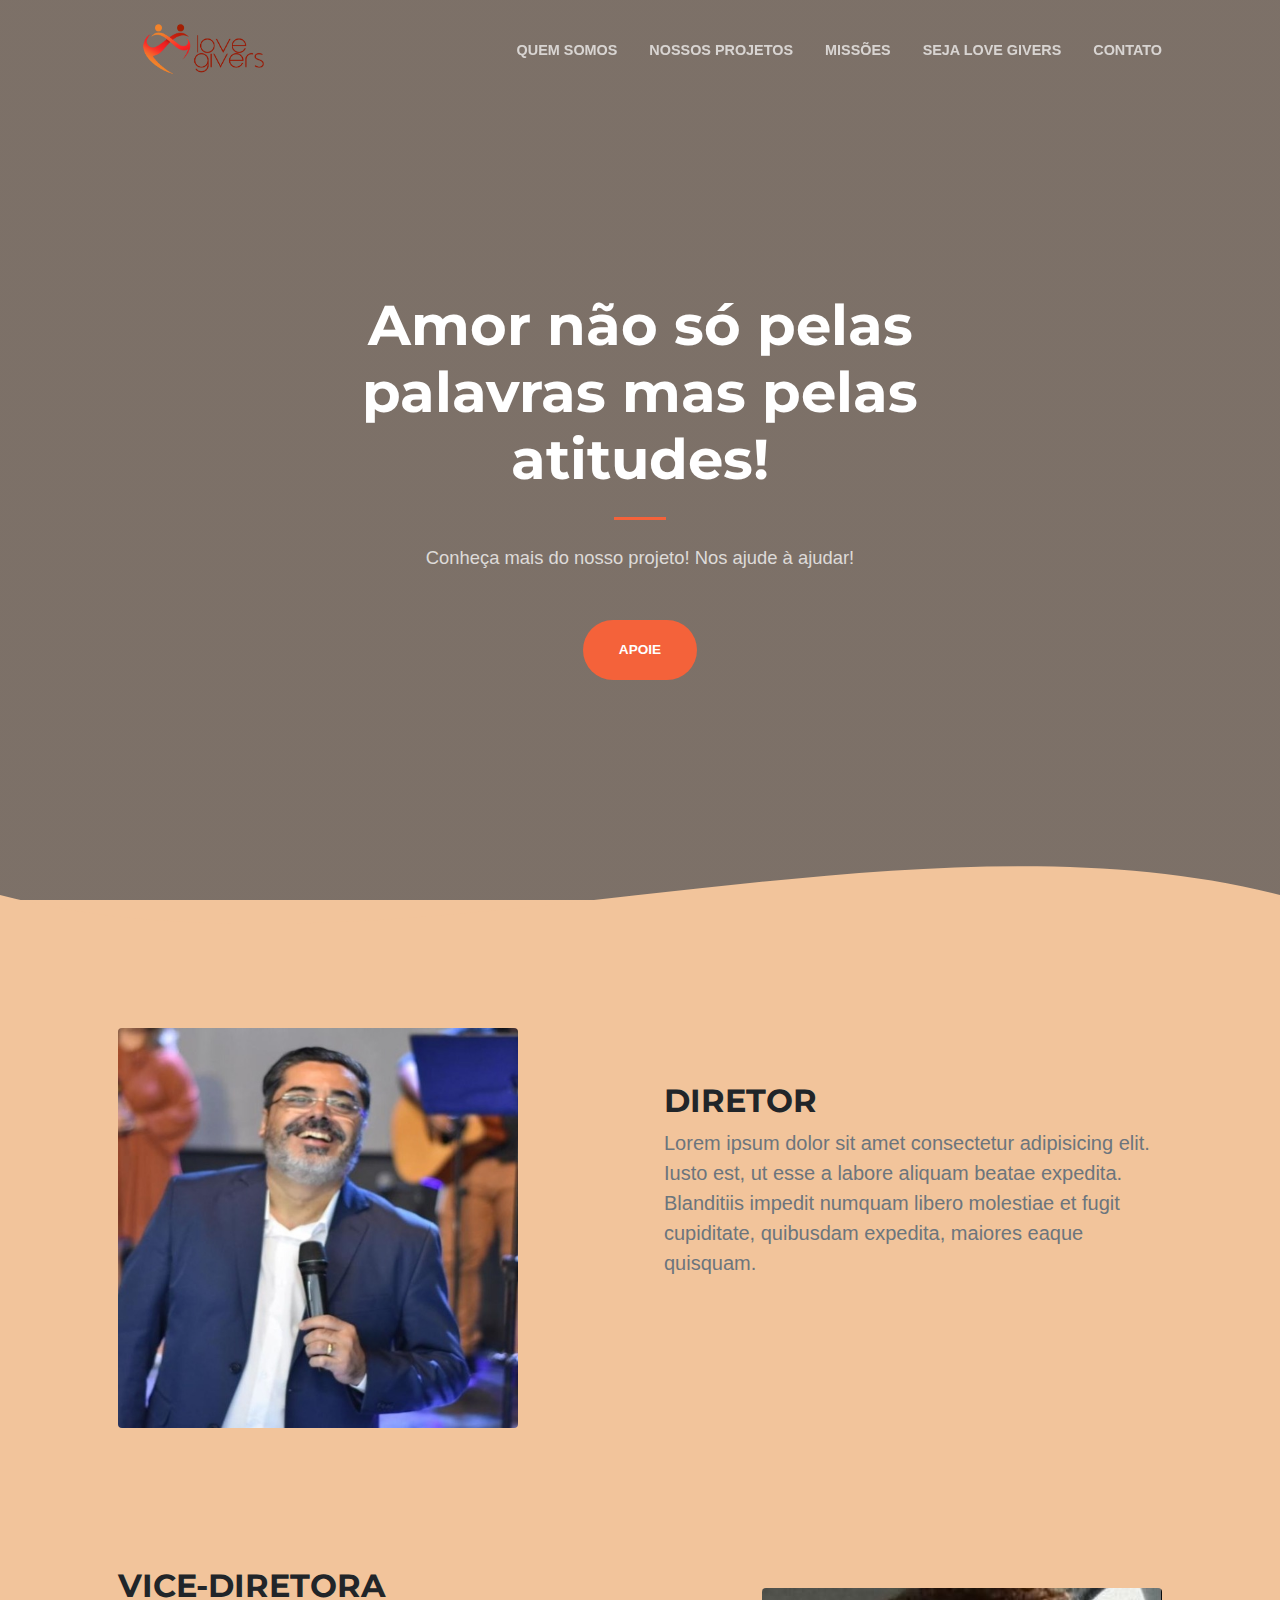
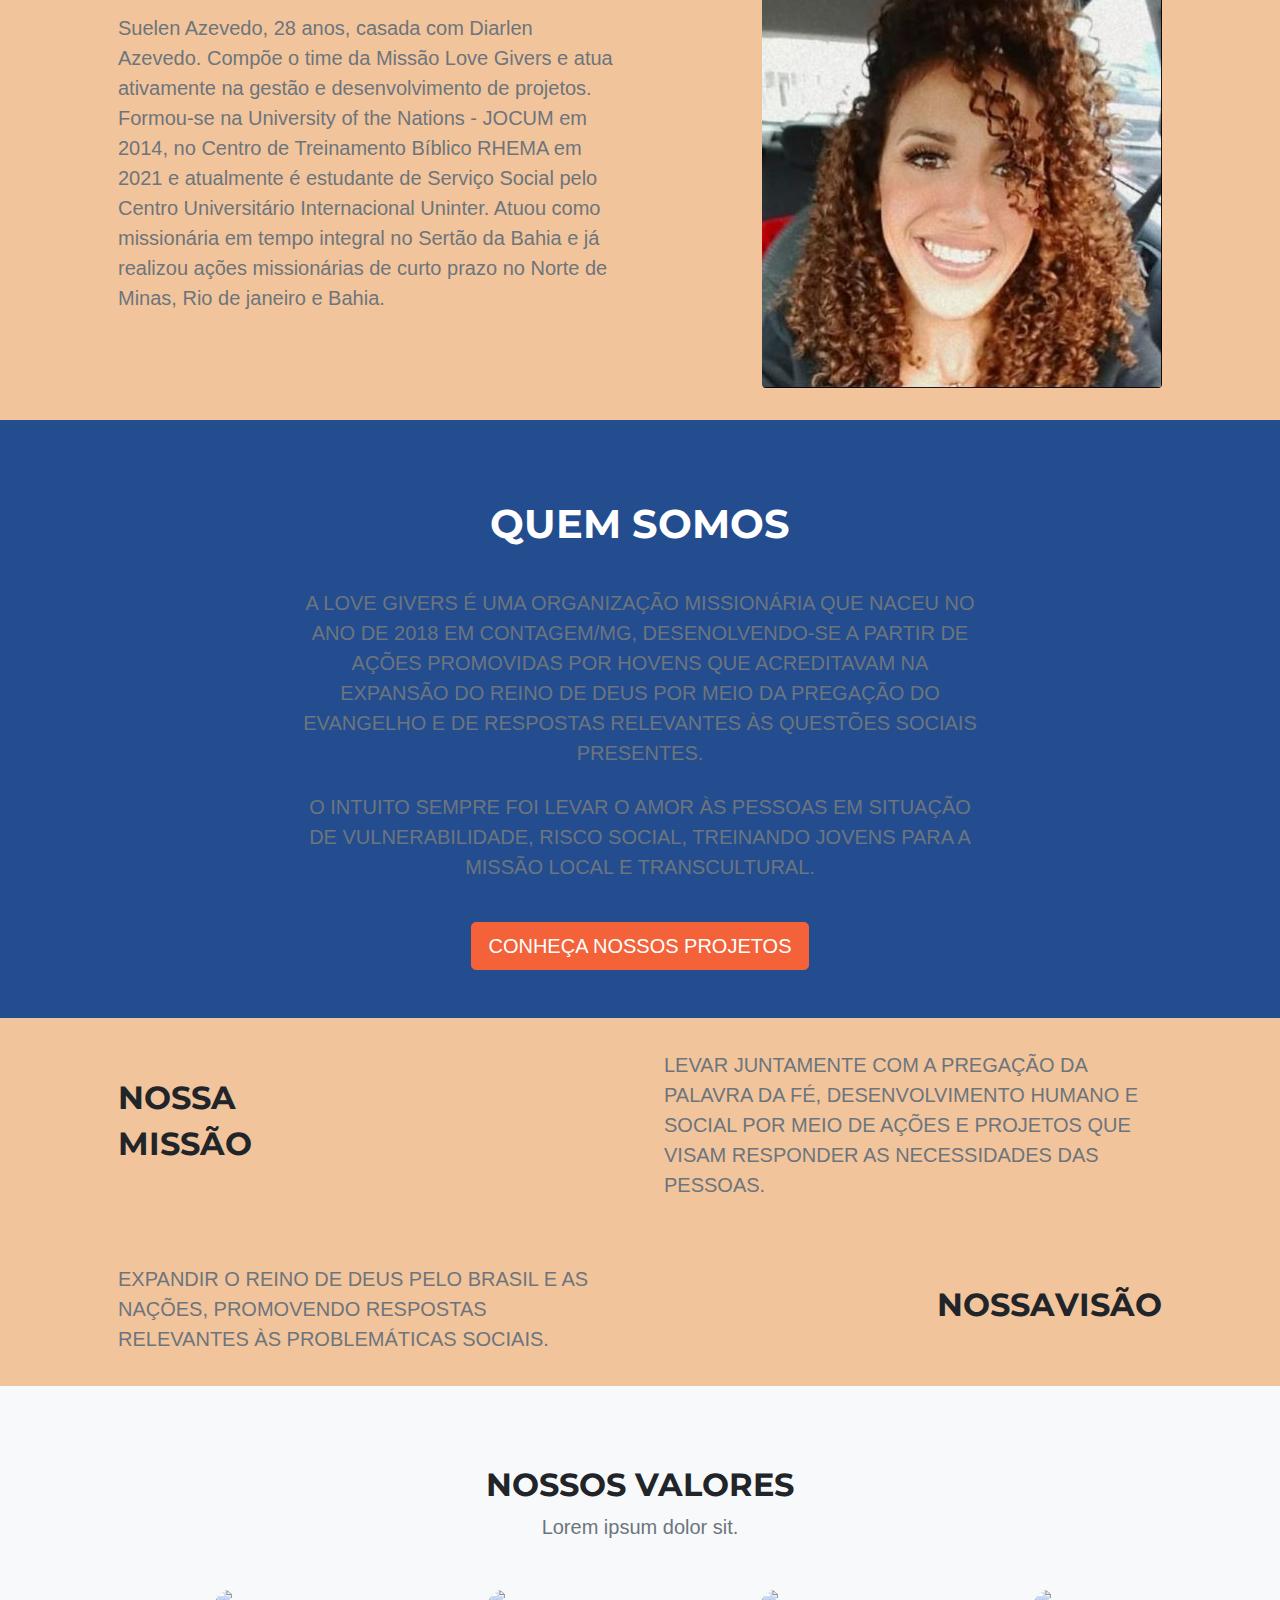
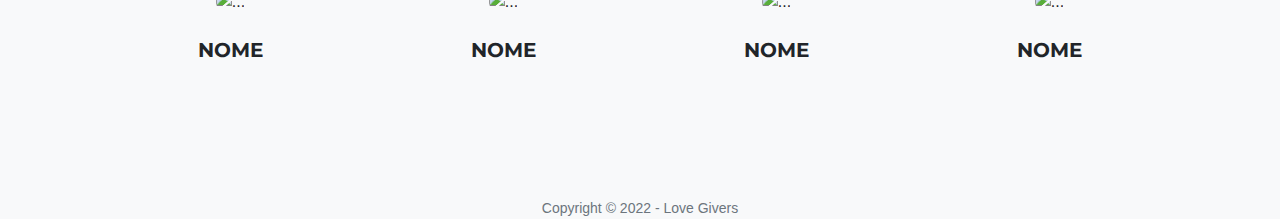
==== index.html @ 664c8275 "implementa conteudos" ====
<!DOCTYPE html>
<html lang="en">
    <head>
        <meta charset="utf-8" />
        <meta name="viewport" content="width=device-width, initial-scale=1, shrink-to-fit=no" />
        <meta name="description" content="" />
        <meta name="author" content="" />
        <title>Love Givers</title>
        <!-- Favicon-->
        <link rel="shortcut icon" href="/favicon.ico" type="image/x-icon">
        <link rel="icon" href="assets/favicon.ico" type="image/x-icon">
        <!-- Bootstrap Icons-->
        <link href="https://cdn.jsdelivr.net/npm/bootstrap-icons@1.5.0/font/bootstrap-icons.css" rel="stylesheet" />
        <!-- Google fonts-->
        <link rel="preconnect" href="https://fonts.googleapis.com">
        <link rel="preconnect" href="https://fonts.gstatic.com" crossorigin>
        <link href="https://fonts.googleapis.com/css2?family=Montserrat:wght@100&display=swap" rel="stylesheet">
        <link href="https://cdnjs.cloudflare.com/ajax/libs/SimpleLightbox/2.1.0/simpleLightbox.min.css" rel="stylesheet" />
        <!-- Core theme CSS (includes Bootstrap)-->
        <link href="css/styles.css" rel="stylesheet" />
    </head>
    <body id="page-top">
        <!-- Navigation-->
        <nav class="navbar navbar-expand-lg navbar-light fixed-top py-3" id="mainNav">
            <div class="container px-4 px-lg-5">
                <a href="index.html"><img class="logo-home" src="./assets/img/logo completa horizontal cópia.png" alt="" href="index.html"></a>
                <button class="navbar-toggler navbar-toggler-right" type="button" data-bs-toggle="collapse" data-bs-target="#navbarResponsive" aria-controls="navbarResponsive" aria-expanded="false" aria-label="Toggle navigation"><span class="navbar-toggler-icon"></span></button>
                <div class="collapse navbar-collapse" id="navbarResponsive">
                    <ul class="navbar-nav ms-auto my-2 my-lg-0">
                        <li class="nav-item"><a class="nav-link" href="index.html">QUEM SOMOS</a></li>
                        <li class="nav-item"><a class="nav-link" href="nossosprojetos.html">NOSSOS PROJETOS</a></li>
                        <li class="nav-item"><a class="nav-link" href="missoes.html">MISSÕES</a></li>
                        <li class="nav-item"><a class="nav-link" href="sejalovegivers.html">SEJA LOVE GIVERS</a></li>
                        <li class="nav-item"><a class="nav-link" href="contato.html">CONTATO</a></li>
                    </ul>
                </div>
            </div>
        </nav>
        <!-- Masthead-->
        <header class="masthead">
            <div class="container px-4 px-lg-5 h-100">
                <div class="row gx-4 gx-lg-5 h-100 align-items-center justify-content-center text-center">
                    <div class="col-lg-8 align-self-end">
                        <h1 class="text-white font-weight-bold">Amor não só pelas palavras mas pelas atitudes!</h1>
                        <hr class="divider" />
                    </div>
                    <div class="col-lg-8 align-self-baseline">
                        <p class="text-white-75 mb-5">Conheça mais do nosso projeto! Nos ajude à ajudar!</p>
                        <a class="btn btn-primary btn-xl" href="sejalovegivers.html">APOIE</a>
                    </div>
                </div>
            </div>
        </header>
        <!-- About section one-->
        <div class="white-wave" ><svg viewBox="0 0 500 150" preserveAspectRatio="none" style="height:100%;width:100%"><path d="M0.00,49.99 C150.00,150.00 349.20,-49.99 500.00,49.99 L500.00,150.00 L0.00,150.00 Z" style="stroke:none;fill:#F2C49B"></path></svg></div> 
        <section class="py-5qs bg-lightqs" id="scroll-target">
            <div class="container px-5 my-5qs">
                <div class="row gx-5 align-items-center">
                    <div class="col-lg-6">
                        <img class="img-fluid rounded mb-5np mb-lg-0" src="./assets/img/RONANre.jpeg" alt="..." />
                    </div>
                    <div class="col-lg-6">
                        <h2 class="fw-bolder">DIRETOR</h2>
                        <p class="lead fw-normal text-muted mb-0">Lorem ipsum dolor sit amet consectetur adipisicing elit. Iusto est, ut esse a labore aliquam beatae expedita. Blanditiis impedit numquam libero molestiae et fugit cupiditate, quibusdam expedita, maiores eaque quisquam.</p>
                    </div>
                </div>
            </div>
        </section>
        <!-- About section two-->
        <section class="py-5qs bg-lightqs">
            <div class="container px-5 my-5qs">
                <div class="row gx-5 align-items-center">
                    <div class="col-lg-6 order-firstqs order-lg-last">
                        <img class="img-fluid rounded mb-5np mb-lg-0" src="./assets/img/SUELENre.jpeg" alt="..." />
                    </div>
                    <div class="col-lg-6">
                        <h2 class="fw-bolder">VICE-DIRETORA</h2>
                        <p class="lead fw-normal text-muted mb-0">Suelen Azevedo, 28 anos, casada com Diarlen Azevedo. Compõe o time da Missão Love Givers e atua ativamente na gestão e desenvolvimento de projetos. Formou-se na University of the Nations - JOCUM em 2014, no Centro de Treinamento Bíblico RHEMA em 2021 e atualmente é estudante de Serviço Social pelo Centro Universitário Internacional Uninter. Atuou como missionária em tempo integral no Sertão da Bahia e já realizou ações missionárias de curto prazo no Norte de Minas, Rio de janeiro e Bahia.</p>
                    </div>
                </div>
            </div>
        </section>
        <header class="py-5">
            <div class="py-5qqss">
                <div class="container px-5">
                    <div class="row justify-content-center">
                        <div class="col-lg-8 col-xxl-6">
                            <div class="text-center my-5">
                                <h1 class="fw-bolder mb-3qs">QUEM SOMOS</h1>
                                <div class="fw-normall">
                                    <p class="lead fw-normal text-muted mb-4">A LOVE GIVERS É UMA ORGANIZAÇÃO MISSIONÁRIA QUE NACEU NO ANO DE 2018 EM CONTAGEM/MG, DESENOLVENDO-SE A PARTIR DE AÇÕES PROMOVIDAS POR HOVENS QUE ACREDITAVAM NA EXPANSÃO DO REINO DE DEUS POR MEIO DA PREGAÇÃO DO EVANGELHO E DE RESPOSTAS RELEVANTES ÀS QUESTÕES SOCIAIS PRESENTES.</p>
                                    <p class="lead fw-normal text-muted mb-4">O INTUITO SEMPRE FOI LEVAR O AMOR ÀS PESSOAS EM SITUAÇÃO DE VULNERABILIDADE, RISCO SOCIAL, TREINANDO JOVENS PARA A MISSÃO LOCAL E TRANSCULTURAL.</p>  
                                </div>
                                <a class="btn btn-primary btn-lg" href="nossosprojetos.html">CONHEÇA NOSSOS PROJETOS</a>
                            </div>
                        </div>
                    </div>
                </div>
            </div>
        </header>
        <!-- About section one-->
        <section class="py-5qs bg-lightqs" id="scroll-target">
            <div class="container px-5 my-5qs">
                <div class="row gx-5 align-items-center">
                    <div class="col-lg-6">
                        <h2 class="fw-bolder">NOSSA</h2>
                        <h2 class="fw-bolder">MISSÃO</h2>
                    </div>
                    <div class="col-lg-6">
                        <p class="lead fw-normal text-muted mb-0">LEVAR JUNTAMENTE COM A PREGAÇÃO DA PALAVRA DA FÉ, DESENVOLVIMENTO HUMANO E SOCIAL POR MEIO DE AÇÕES E PROJETOS QUE VISAM RESPONDER AS NECESSIDADES DAS PESSOAS.</p>
                    </div>
                </div>
            </div>
        </section>
        <section class="py-5qs bg-lightqs">
            <div class="container px-5 my-5qs">
                <div class="row gx-5 align-items-center">
                    <div class="col-lg-6 order-firstqs order-lg-last">
                        <h2 class="fw-bolder">NOSSA</h2>
                        <h2 class="fw-bolder">VISÃO</h2>
                    </div>
                    <div class="col-lg-6">
                        <p class="lead fw-normal text-muted mb-0">EXPANDIR O REINO DE DEUS PELO BRASIL E AS NAÇÕES, PROMOVENDO RESPOSTAS RELEVANTES ÀS PROBLEMÁTICAS SOCIAIS.</p>
                    </div>
                </div>
            </div>
        </section>
        <!-- Team members section-->
        <section class="py-5qs bg-light">
            <div class="container px-5 my-5">
                <div class="text-center">
                    <h2 class="fw-bolder">NOSSOS VALORES</h2>
                    <p class="lead fw-normal text-muted mb-5">Lorem ipsum dolor sit.</p>
                </div>
                <div class="row gx-5 row-cols-1 row-cols-sm-2 row-cols-xl-4 justify-content-center">
                    <div class="col mb-5 mb-5 mb-xl-0">
                        <div class="text-center">
                            <img class="img-fluid rounded-circle mb-4 px-4" src="https://dummyimage.com/150x150/ced4da/6c757d" alt="..." />
                            <h5 class="fw-bolder">NOME</h5>
                        </div>
                    </div>
                    <div class="col mb-5 mb-5 mb-xl-0">
                        <div class="text-center">
                            <img class="img-fluid rounded-circle mb-4 px-4" src="https://dummyimage.com/150x150/ced4da/6c757d" alt="..." />
                            <h5 class="fw-bolder">NOME</h5>
                        </div>
                    </div>
                    <div class="col mb-5 mb-5 mb-sm-0">
                        <div class="text-center">
                            <img class="img-fluid rounded-circle mb-4 px-4" src="https://dummyimage.com/150x150/ced4da/6c757d" alt="..." />
                            <h5 class="fw-bolder">NOME</h5>
                        </div>
                    </div>
                    <div class="col mb-5">
                        <div class="text-center">
                            <img class="img-fluid rounded-circle mb-4 px-4" src="https://dummyimage.com/150x150/ced4da/6c757d" alt="..." />
                            <h5 class="fw-bolder">NOME</h5>
                        </div>
                    </div>
                </div>
            </div>
        </section>
        <!-- Footer-->
        <footer class="bg-light py-5">
            <div class="container px-4 px-lg-5"><div class="small text-center text-muted">Copyright &copy; 2022 - Love Givers</div></div>
        </footer>
        <!-- Bootstrap core JS-->
        <script src="https://cdn.jsdelivr.net/npm/bootstrap@5.1.3/dist/js/bootstrap.bundle.min.js"></script>
        <!-- SimpleLightbox plugin JS-->
        <script src="https://cdnjs.cloudflare.com/ajax/libs/SimpleLightbox/2.1.0/simpleLightbox.min.js"></script>
        <!-- Core theme JS-->
        <script src="js/scripts.js"></script>
        <!-- * * * * * * * * * * * * * * * * * * * * * * * * * * * * * * * * * * * * * * * *-->
        <!-- * *                               SB Forms JS                               * *-->
        <!-- * * Activate your form at https://startbootstrap.com/solution/contact-forms * *-->
        <!-- * * * * * * * * * * * * * * * * * * * * * * * * * * * * * * * * * * * * * * * *-->
        <script src="https://cdn.startbootstrap.com/sb-forms-latest.js"></script>
    </body>
</html>
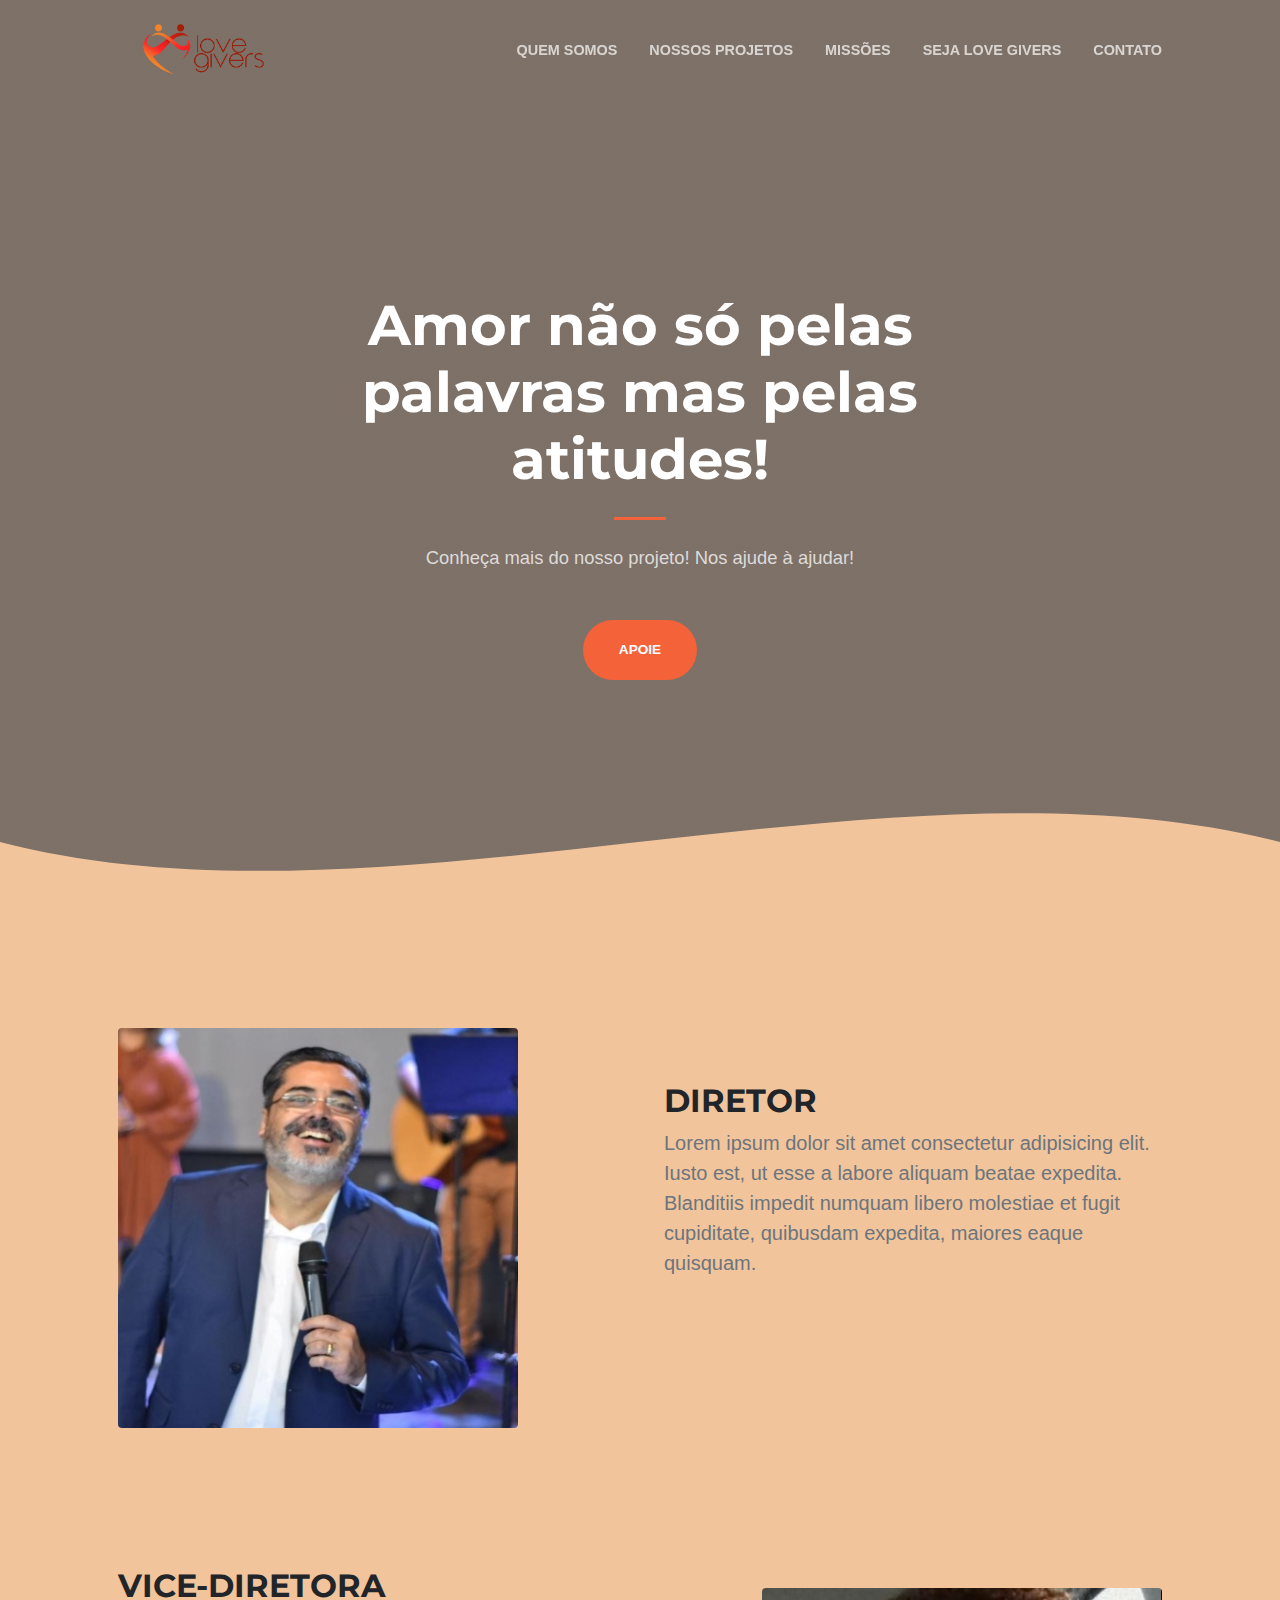
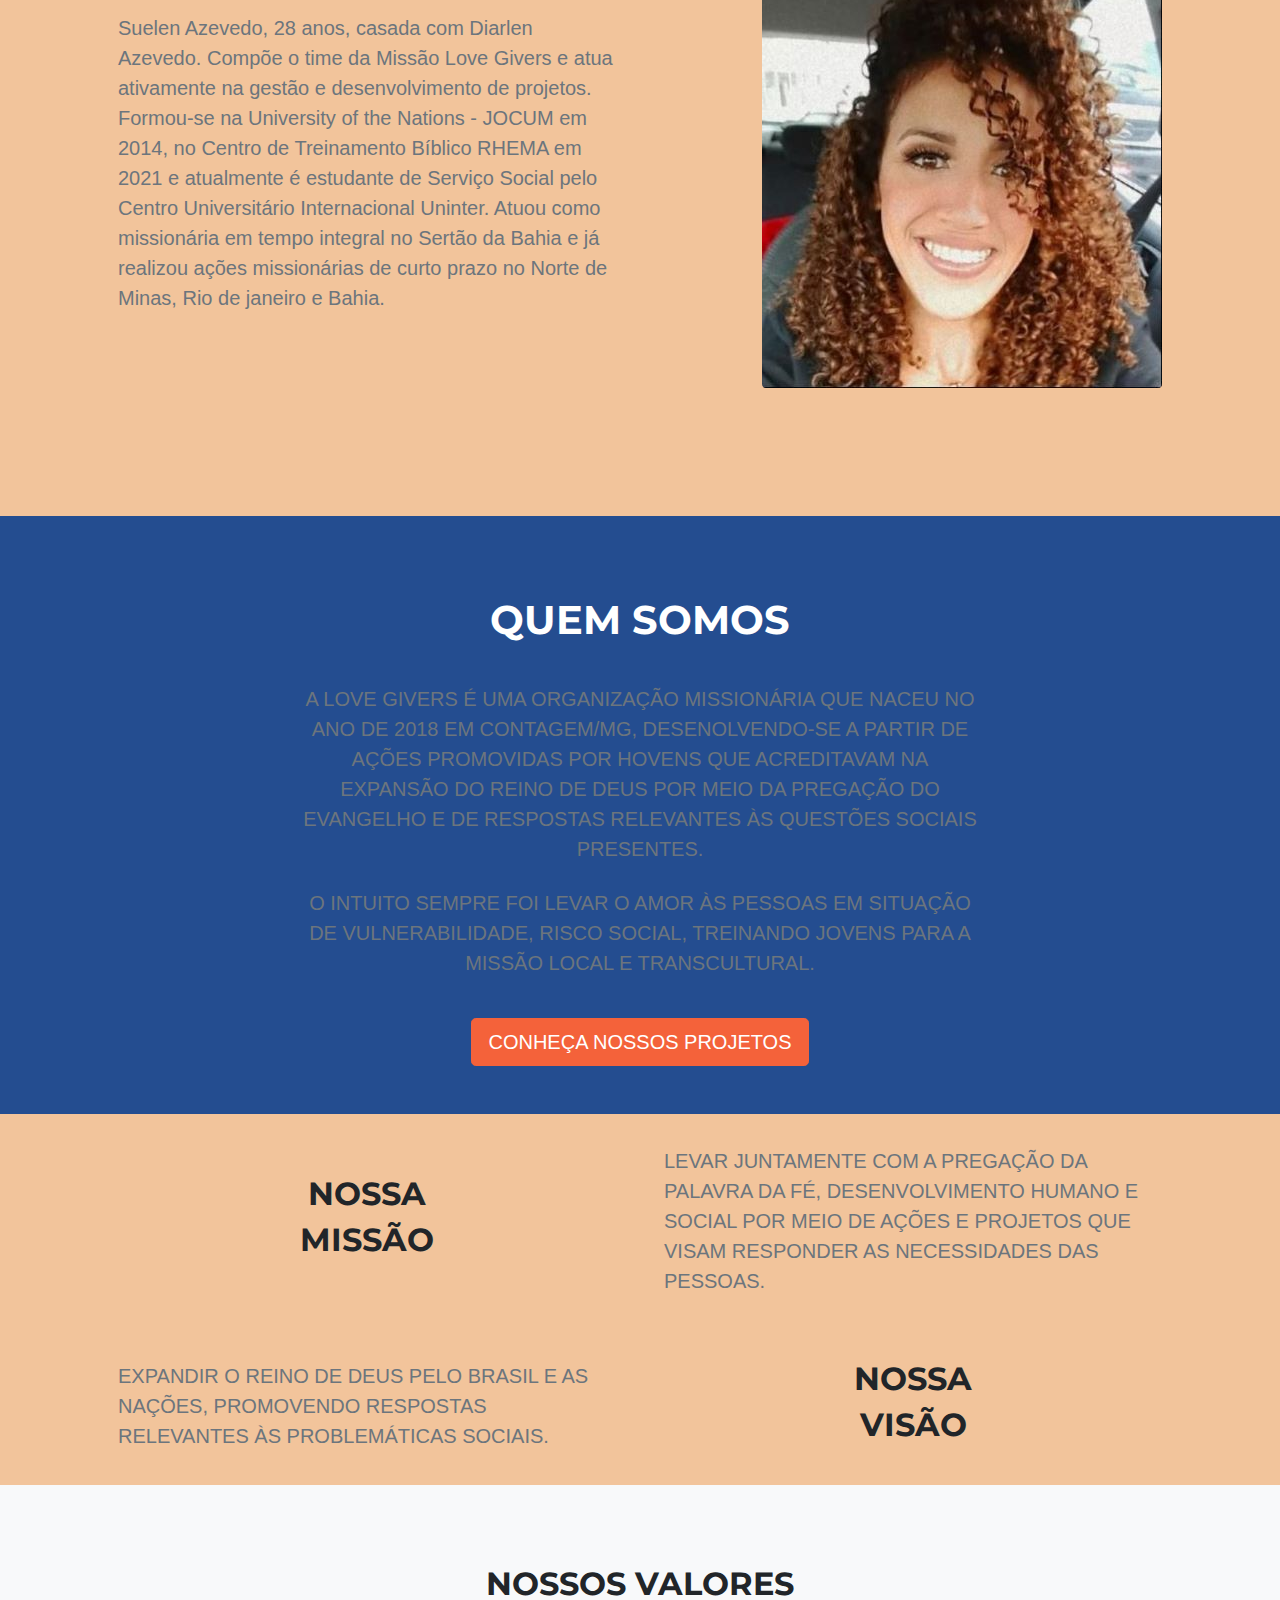
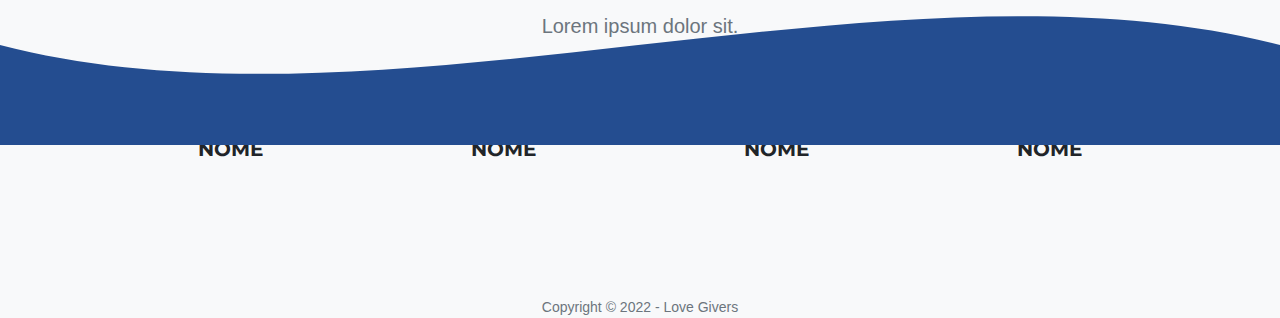
==== commit 9d7530e0: "implementa tudo, responsivity" ====
--- a/index.html
+++ b/index.html
@@ -68,7 +68,7 @@
         </section>
         <!-- About section two-->
         <section class="py-5qs bg-lightqs">
-            <div class="container px-5 my-5qs">
+            <div class="container px-5 my-5qs blue-wave-margin">
                 <div class="row gx-5 align-items-center">
                     <div class="col-lg-6 order-firstqs order-lg-last">
                         <img class="img-fluid rounded mb-5np mb-lg-0" src="./assets/img/SUELENre.jpeg" alt="..." />
@@ -80,6 +80,7 @@
                 </div>
             </div>
         </section>
+        <div class="blue-wave" ><svg viewBox="0 0 500 150" preserveAspectRatio="none" style="height:100%;width:100%"><path d="M0.00,49.99 C150.00,150.00 349.20,-49.99 500.00,49.99 L500.00,150.00 L0.00,150.00 Z" style="stroke:none;fill:#244d90"></path></svg></div> 
         <header class="py-5">
             <div class="py-5qqss">
                 <div class="container px-5">
@@ -103,8 +104,8 @@
             <div class="container px-5 my-5qs">
                 <div class="row gx-5 align-items-center">
                     <div class="col-lg-6">
-                        <h2 class="fw-bolder">NOSSA</h2>
-                        <h2 class="fw-bolder">MISSÃO</h2>
+                        <h2 class="fw-bolder lovegivers-our-mission">NOSSA</h2>
+                        <h2 class="fw-bolder lovegivers-our-mission">MISSÃO</h2>
                     </div>
                     <div class="col-lg-6">
                         <p class="lead fw-normal text-muted mb-0">LEVAR JUNTAMENTE COM A PREGAÇÃO DA PALAVRA DA FÉ, DESENVOLVIMENTO HUMANO E SOCIAL POR MEIO DE AÇÕES E PROJETOS QUE VISAM RESPONDER AS NECESSIDADES DAS PESSOAS.</p>
@@ -115,7 +116,7 @@
         <section class="py-5qs bg-lightqs">
             <div class="container px-5 my-5qs">
                 <div class="row gx-5 align-items-center">
-                    <div class="col-lg-6 order-firstqs order-lg-last">
+                    <div class="col-lg-6 order-firstqs order-lg-last lovegivers-our-values">
                         <h2 class="fw-bolder">NOSSA</h2>
                         <h2 class="fw-bolder">VISÃO</h2>
                     </div>
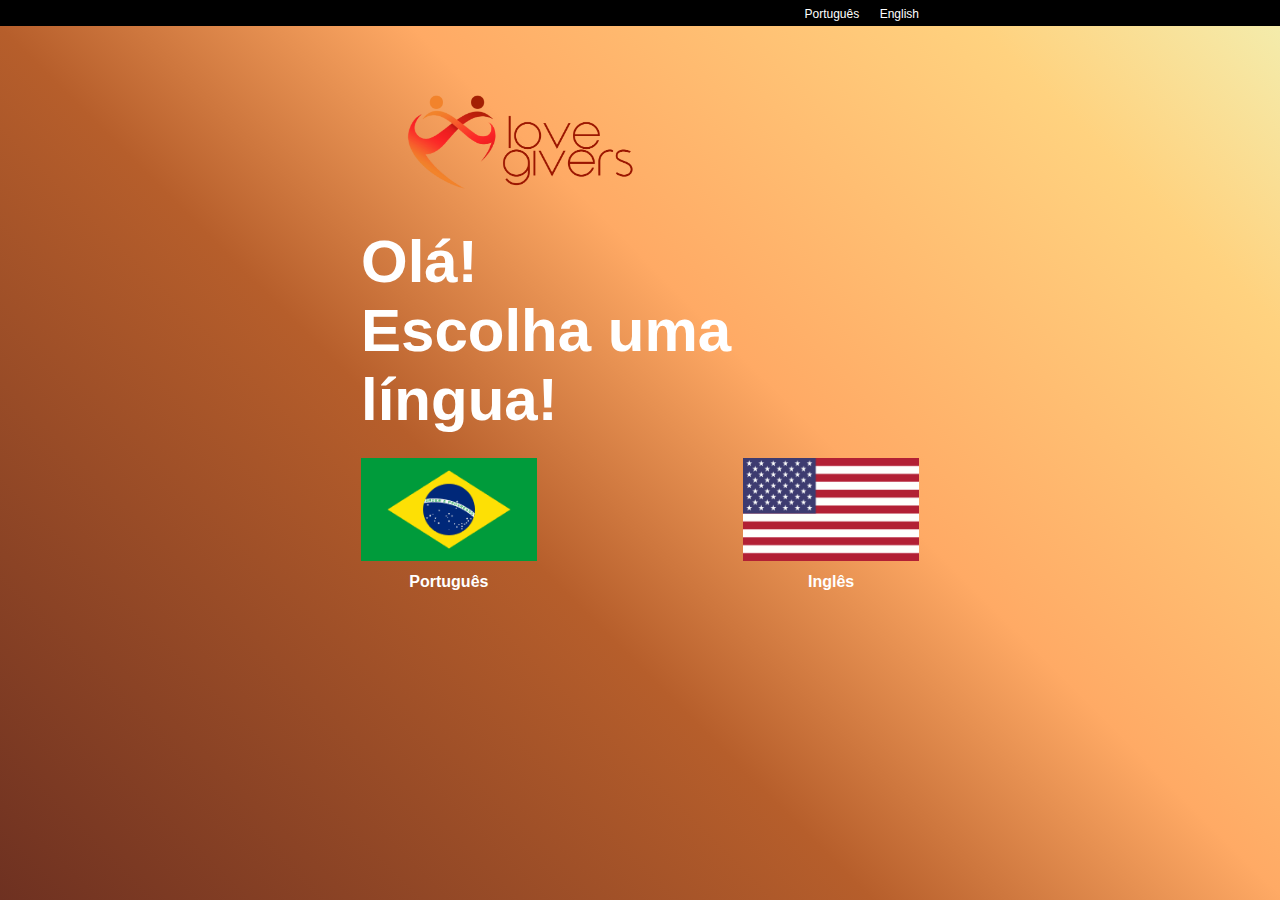
==== commit bec9608f: "implementa conexão com site" ====
--- a/index.html
+++ b/index.html
@@ -1,180 +1,63 @@
 <!DOCTYPE html>
-<html lang="en">
-    <head>
-        <meta charset="utf-8" />
-        <meta name="viewport" content="width=device-width, initial-scale=1, shrink-to-fit=no" />
-        <meta name="description" content="" />
-        <meta name="author" content="" />
-        <title>Love Givers</title>
-        <!-- Favicon-->
-        <link rel="shortcut icon" href="/favicon.ico" type="image/x-icon">
-        <link rel="icon" href="assets/favicon.ico" type="image/x-icon">
-        <!-- Bootstrap Icons-->
-        <link href="https://cdn.jsdelivr.net/npm/bootstrap-icons@1.5.0/font/bootstrap-icons.css" rel="stylesheet" />
-        <!-- Google fonts-->
-        <link rel="preconnect" href="https://fonts.googleapis.com">
-        <link rel="preconnect" href="https://fonts.gstatic.com" crossorigin>
-        <link href="https://fonts.googleapis.com/css2?family=Montserrat:wght@100&display=swap" rel="stylesheet">
-        <link href="https://cdnjs.cloudflare.com/ajax/libs/SimpleLightbox/2.1.0/simpleLightbox.min.css" rel="stylesheet" />
-        <!-- Core theme CSS (includes Bootstrap)-->
-        <link href="css/styles.css" rel="stylesheet" />
-    </head>
-    <body id="page-top">
-        <!-- Navigation-->
-        <nav class="navbar navbar-expand-lg navbar-light fixed-top py-3" id="mainNav">
-            <div class="container px-4 px-lg-5">
-                <a href="index.html"><img class="logo-home" src="./assets/img/logo completa horizontal cópia.png" alt="" href="index.html"></a>
-                <button class="navbar-toggler navbar-toggler-right" type="button" data-bs-toggle="collapse" data-bs-target="#navbarResponsive" aria-controls="navbarResponsive" aria-expanded="false" aria-label="Toggle navigation"><span class="navbar-toggler-icon"></span></button>
-                <div class="collapse navbar-collapse" id="navbarResponsive">
-                    <ul class="navbar-nav ms-auto my-2 my-lg-0">
-                        <li class="nav-item"><a class="nav-link" href="index.html">QUEM SOMOS</a></li>
-                        <li class="nav-item"><a class="nav-link" href="nossosprojetos.html">NOSSOS PROJETOS</a></li>
-                        <li class="nav-item"><a class="nav-link" href="missoes.html">MISSÕES</a></li>
-                        <li class="nav-item"><a class="nav-link" href="sejalovegivers.html">SEJA LOVE GIVERS</a></li>
-                        <li class="nav-item"><a class="nav-link" href="contato.html">CONTATO</a></li>
-                    </ul>
-                </div>
-            </div>
-        </nav>
-        <!-- Masthead-->
-        <header class="masthead">
-            <div class="container px-4 px-lg-5 h-100">
-                <div class="row gx-4 gx-lg-5 h-100 align-items-center justify-content-center text-center">
-                    <div class="col-lg-8 align-self-end">
-                        <h1 class="text-white font-weight-bold">Amor não só pelas palavras mas pelas atitudes!</h1>
-                        <hr class="divider" />
+<html lang="pt-br">
+<head>
+    <meta charset="UTF-8">
+    <meta http-equiv="X-UA-Compatible" content="IE=edge">
+    <meta name="viewport" content="width=device-width, initial-scale=1.0">
+    <title>Linguagem</title>
+    <link rel="stylesheet" href="./css/language.css">
+    <link rel="preconnect" href="https://fonts.googleapis.com">
+    <link rel="preconnect" href="https://fonts.gstatic.com" crossorigin>
+    <link href="https://fonts.googleapis.com/css2?family=Montserrat:wght@100&family=Oswald:wght@200&display=swap" rel="stylesheet">
+</head>
+<body>
+    <div class="language-menu">
+        <ul class="container">
+            <li>
+                <button lang="pt-br" class="is-active">Português</button>
+            </li>
+            <li>
+                <button lang="en" class="">English</button>
+            </li>
+        </ul>
+    </div>
+    <div class="page-container">
+        <div class="background-container">
+            <div class="container">
+                <div class="content">
+                    <div lang="pt-br" class="">
+                        <img src="./assets/img/logo completa horizontal cópia.png" class="logo" width="300" alt="love givers logo">
+                        <div class="heading">Olá!</div>
+                        <h1>Escolha uma língua!</h1>
+                        <div class="country-selection">
+                            <a href="home.html" class="canada-link">
+                                <img src="assets/img/flag-of-Brazil.png" alt="canada">
+                                <h4>Português</h4>
+                            </a>
+                            <a href="" class="us-link">
+                                <img src="assets/img/flag-of-United-States-of-America.png" alt="United States">
+                                <h4>Inglês</h4>
+                            </a>
+                        </div>
                     </div>
-                    <div class="col-lg-8 align-self-baseline">
-                        <p class="text-white-75 mb-5">Conheça mais do nosso projeto! Nos ajude à ajudar!</p>
-                        <a class="btn btn-primary btn-xl" href="sejalovegivers.html">APOIE</a>
-                    </div>
-                </div>
-            </div>
-        </header>
-        <!-- About section one-->
-        <div class="white-wave" ><svg viewBox="0 0 500 150" preserveAspectRatio="none" style="height:100%;width:100%"><path d="M0.00,49.99 C150.00,150.00 349.20,-49.99 500.00,49.99 L500.00,150.00 L0.00,150.00 Z" style="stroke:none;fill:#F2C49B"></path></svg></div> 
-        <section class="py-5qs bg-lightqs" id="scroll-target">
-            <div class="container px-5 my-5qs">
-                <div class="row gx-5 align-items-center">
-                    <div class="col-lg-6">
-                        <img class="img-fluid rounded mb-5np mb-lg-0" src="./assets/img/RONANre.jpeg" alt="..." />
-                    </div>
-                    <div class="col-lg-6">
-                        <h2 class="fw-bolder">DIRETOR</h2>
-                        <p class="lead fw-normal text-muted mb-0">Lorem ipsum dolor sit amet consectetur adipisicing elit. Iusto est, ut esse a labore aliquam beatae expedita. Blanditiis impedit numquam libero molestiae et fugit cupiditate, quibusdam expedita, maiores eaque quisquam.</p>
-                    </div>
-                </div>
-            </div>
-        </section>
-        <!-- About section two-->
-        <section class="py-5qs bg-lightqs">
-            <div class="container px-5 my-5qs blue-wave-margin">
-                <div class="row gx-5 align-items-center">
-                    <div class="col-lg-6 order-firstqs order-lg-last">
-                        <img class="img-fluid rounded mb-5np mb-lg-0" src="./assets/img/SUELENre.jpeg" alt="..." />
-                    </div>
-                    <div class="col-lg-6">
-                        <h2 class="fw-bolder">VICE-DIRETORA</h2>
-                        <p class="lead fw-normal text-muted mb-0">Suelen Azevedo, 28 anos, casada com Diarlen Azevedo. Compõe o time da Missão Love Givers e atua ativamente na gestão e desenvolvimento de projetos. Formou-se na University of the Nations - JOCUM em 2014, no Centro de Treinamento Bíblico RHEMA em 2021 e atualmente é estudante de Serviço Social pelo Centro Universitário Internacional Uninter. Atuou como missionária em tempo integral no Sertão da Bahia e já realizou ações missionárias de curto prazo no Norte de Minas, Rio de janeiro e Bahia.</p>
-                    </div>
-                </div>
-            </div>
-        </section>
-        <div class="blue-wave" ><svg viewBox="0 0 500 150" preserveAspectRatio="none" style="height:100%;width:100%"><path d="M0.00,49.99 C150.00,150.00 349.20,-49.99 500.00,49.99 L500.00,150.00 L0.00,150.00 Z" style="stroke:none;fill:#244d90"></path></svg></div> 
-        <header class="py-5">
-            <div class="py-5qqss">
-                <div class="container px-5">
-                    <div class="row justify-content-center">
-                        <div class="col-lg-8 col-xxl-6">
-                            <div class="text-center my-5">
-                                <h1 class="fw-bolder mb-3qs">QUEM SOMOS</h1>
-                                <div class="fw-normall">
-                                    <p class="lead fw-normal text-muted mb-4">A LOVE GIVERS É UMA ORGANIZAÇÃO MISSIONÁRIA QUE NACEU NO ANO DE 2018 EM CONTAGEM/MG, DESENOLVENDO-SE A PARTIR DE AÇÕES PROMOVIDAS POR HOVENS QUE ACREDITAVAM NA EXPANSÃO DO REINO DE DEUS POR MEIO DA PREGAÇÃO DO EVANGELHO E DE RESPOSTAS RELEVANTES ÀS QUESTÕES SOCIAIS PRESENTES.</p>
-                                    <p class="lead fw-normal text-muted mb-4">O INTUITO SEMPRE FOI LEVAR O AMOR ÀS PESSOAS EM SITUAÇÃO DE VULNERABILIDADE, RISCO SOCIAL, TREINANDO JOVENS PARA A MISSÃO LOCAL E TRANSCULTURAL.</p>  
-                                </div>
-                                <a class="btn btn-primary btn-lg" href="nossosprojetos.html">CONHEÇA NOSSOS PROJETOS</a>
-                            </div>
+                    <div lang="en" class="hidden">
+                        <img src="./assets/img/logo completa horizontal cópia.png" class="logo" width="300" alt="love givers logo">
+                        <div class="heading">Hello!</div>
+                        <h1>Choose a language:</h1>
+                        <div class="country-selection">
+                            <a href="" class="canada-link">
+                                <img src="assets/img/flag-of-Brazil.png" alt="canada">
+                                <h4>Portuguese</h4>
+                            </a>
+                            <a href="home.html" class="us-link">
+                                <img src="assets/img/flag-of-United-States-of-America.png" alt="United States">
+                                <h4>English</h4>
+                            </a>
                         </div>
                     </div>
                 </div>
             </div>
-        </header>
-        <!-- About section one-->
-        <section class="py-5qs bg-lightqs" id="scroll-target">
-            <div class="container px-5 my-5qs">
-                <div class="row gx-5 align-items-center">
-                    <div class="col-lg-6">
-                        <h2 class="fw-bolder lovegivers-our-mission">NOSSA</h2>
-                        <h2 class="fw-bolder lovegivers-our-mission">MISSÃO</h2>
-                    </div>
-                    <div class="col-lg-6">
-                        <p class="lead fw-normal text-muted mb-0">LEVAR JUNTAMENTE COM A PREGAÇÃO DA PALAVRA DA FÉ, DESENVOLVIMENTO HUMANO E SOCIAL POR MEIO DE AÇÕES E PROJETOS QUE VISAM RESPONDER AS NECESSIDADES DAS PESSOAS.</p>
-                    </div>
-                </div>
-            </div>
-        </section>
-        <section class="py-5qs bg-lightqs">
-            <div class="container px-5 my-5qs">
-                <div class="row gx-5 align-items-center">
-                    <div class="col-lg-6 order-firstqs order-lg-last lovegivers-our-values">
-                        <h2 class="fw-bolder">NOSSA</h2>
-                        <h2 class="fw-bolder">VISÃO</h2>
-                    </div>
-                    <div class="col-lg-6">
-                        <p class="lead fw-normal text-muted mb-0">EXPANDIR O REINO DE DEUS PELO BRASIL E AS NAÇÕES, PROMOVENDO RESPOSTAS RELEVANTES ÀS PROBLEMÁTICAS SOCIAIS.</p>
-                    </div>
-                </div>
-            </div>
-        </section>
-        <!-- Team members section-->
-        <section class="py-5qs bg-light">
-            <div class="container px-5 my-5">
-                <div class="text-center">
-                    <h2 class="fw-bolder">NOSSOS VALORES</h2>
-                    <p class="lead fw-normal text-muted mb-5">Lorem ipsum dolor sit.</p>
-                </div>
-                <div class="row gx-5 row-cols-1 row-cols-sm-2 row-cols-xl-4 justify-content-center">
-                    <div class="col mb-5 mb-5 mb-xl-0">
-                        <div class="text-center">
-                            <img class="img-fluid rounded-circle mb-4 px-4" src="https://dummyimage.com/150x150/ced4da/6c757d" alt="..." />
-                            <h5 class="fw-bolder">NOME</h5>
-                        </div>
-                    </div>
-                    <div class="col mb-5 mb-5 mb-xl-0">
-                        <div class="text-center">
-                            <img class="img-fluid rounded-circle mb-4 px-4" src="https://dummyimage.com/150x150/ced4da/6c757d" alt="..." />
-                            <h5 class="fw-bolder">NOME</h5>
-                        </div>
-                    </div>
-                    <div class="col mb-5 mb-5 mb-sm-0">
-                        <div class="text-center">
-                            <img class="img-fluid rounded-circle mb-4 px-4" src="https://dummyimage.com/150x150/ced4da/6c757d" alt="..." />
-                            <h5 class="fw-bolder">NOME</h5>
-                        </div>
-                    </div>
-                    <div class="col mb-5">
-                        <div class="text-center">
-                            <img class="img-fluid rounded-circle mb-4 px-4" src="https://dummyimage.com/150x150/ced4da/6c757d" alt="..." />
-                            <h5 class="fw-bolder">NOME</h5>
-                        </div>
-                    </div>
-                </div>
-            </div>
-        </section>
-        <!-- Footer-->
-        <footer class="bg-light py-5">
-            <div class="container px-4 px-lg-5"><div class="small text-center text-muted">Copyright &copy; 2022 - Love Givers</div></div>
-        </footer>
-        <!-- Bootstrap core JS-->
-        <script src="https://cdn.jsdelivr.net/npm/bootstrap@5.1.3/dist/js/bootstrap.bundle.min.js"></script>
-        <!-- SimpleLightbox plugin JS-->
-        <script src="https://cdnjs.cloudflare.com/ajax/libs/SimpleLightbox/2.1.0/simpleLightbox.min.js"></script>
-        <!-- Core theme JS-->
-        <script src="js/scripts.js"></script>
-        <!-- * * * * * * * * * * * * * * * * * * * * * * * * * * * * * * * * * * * * * * * *-->
-        <!-- * *                               SB Forms JS                               * *-->
-        <!-- * * Activate your form at https://startbootstrap.com/solution/contact-forms * *-->
-        <!-- * * * * * * * * * * * * * * * * * * * * * * * * * * * * * * * * * * * * * * * *-->
-        <script src="https://cdn.startbootstrap.com/sb-forms-latest.js"></script>
-    </body>
+        </div>
+    </div>
+</body>
 </html>--- a/css/language.css
+++ b/css/language.css
@@ -0,0 +1,6 @@
+
+
+
+
+
+/*! normalize.css v8.0.0 | MIT License | github.com/necolas/normalize.css */html{line-height:1.15;-webkit-text-size-adjust:100%}h1{font-size:2em;margin:.67em 0}hr{-webkit-box-sizing:content-box;box-sizing:content-box;height:0;overflow:visible}pre{font-family:monospace,monospace;font-size:1em}a{background-color:transparent}abbr[title]{border-bottom:none;text-decoration:underline;-webkit-text-decoration:underline dotted;text-decoration:underline dotted}b,strong{font-weight:bolder}code,kbd,samp{font-family:monospace,monospace;font-size:1em}small{font-size:80%}sub,sup{font-size:75%;line-height:0;position:relative;vertical-align:baseline}sub{bottom:-.25em}sup{top:-.5em}img{border-style:none}button,input,optgroup,select,textarea{font-family:inherit;font-size:100%;line-height:1.15;margin:0}button,input{overflow:visible}button,select{text-transform:none}[type=button],[type=reset],[type=submit],button{-webkit-appearance:button}[type=button]::-moz-focus-inner,[type=reset]::-moz-focus-inner,[type=submit]::-moz-focus-inner,button::-moz-focus-inner{border-style:none;padding:0}[type=button]:-moz-focusring,[type=reset]:-moz-focusring,[type=submit]:-moz-focusring,button:-moz-focusring{outline:1px dotted ButtonText}fieldset{padding:.35em .75em .625em}legend{-webkit-box-sizing:border-box;box-sizing:border-box;color:inherit;display:table;max-width:100%;padding:0;white-space:normal}progress{vertical-align:baseline}textarea{overflow:auto}[type=checkbox],[type=radio]{-webkit-box-sizing:border-box;box-sizing:border-box;padding:0}[type=number]::-webkit-inner-spin-button,[type=number]::-webkit-outer-spin-button{height:auto}[type=search]{-webkit-appearance:textfield;outline-offset:-2px}[type=search]::-webkit-search-decoration{-webkit-appearance:none}::-webkit-file-upload-button{-webkit-appearance:button;font:inherit}details{display:block}summary{display:list-item}[hidden],template{display:none}@font-face{font-family:Human BBY Web;src:url(https://www.bestbuy.com/~assets/bby/_com/sc-pattern-library/dist/e4ad7a6cc30f9153dc15124aa8ec616c.woff2) format("woff2"),url(https://www.bestbuy.com/~assets/bby/_com/sc-pattern-library/dist/81cb0c1eda4258acc6f1dbd26e6d2e1f.woff) format("woff");font-weight:400;font-style:normal;font-display:swap}@font-face{font-family:Human BBY Web;src:url(https://www.bestbuy.com/~assets/bby/_com/sc-pattern-library/dist/5562484cf98053a028aea627e45d4b7c.woff2) format("woff2"),url(https://www.bestbuy.com/~assets/bby/_com/sc-pattern-library/94d9146bb2b173b0ea54262a42b25db9.woff) format("woff");font-weight:500;font-style:normal;font-display:swap}@font-face{font-family:Human BBY Web;src:url(https://www.bestbuy.com/~assets/bby/_com/sc-pattern-library/dist/9b64d8057a58697c89b7d537d4f5f809.woff2) format("woff2"),url(https://www.bestbuy.com/~assets/bby/_com/sc-pattern-library/88bf8b3ae67a01b29ca0383076e21c10.woff) format("woff");font-weight:700;font-style:normal;font-display:swap}body,html{height:100%}body{font-family:Human BBY Web,Roboto,Arial,sans-serif;margin:0}.page-container{position:relative;height:100%}.background-container{padding:38px 12px 12px;background:#101f61;background:linear-gradient(45deg,#6e3121,#b65e2b 40%,#ffaa65 59%,#ffd27f 85%,#f3eeaf);filter:progid:DXImageTransform.Microsoft.gradient(startColorstr="#101f61",endColorstr="#a6e4ff",GradientType=1);min-height:100%;-webkit-box-sizing:border-box;box-sizing:border-box}.container{max-width:558px;margin:0 auto}.logo{margin-bottom:16px;display:block}h1{margin-bottom:32px}a{text-decoration:none}p{line-height:1.5}p.info{margin-top:8px}p.info .more-details{display:inline-block}.horizontal-rule{width:100%;height:1px;margin:24px 0;background:#4976e6}.heading,h1{font-size:32px;font-weight:700;margin:0}a,h1,h3,p{color:#fff}p{font-size:16px;margin-bottom:0}.language-menu{position:absolute;top:0;width:100%;z-index:10;background-color:#000;margin:0;list-style:none;text-align:right;padding:4px 0;height:18px}.language-menu ul{padding:0 16px;list-style:none;display:block}.language-menu li{display:inline-block;margin-right:16px;font-size:12px}.language-menu li:last-child{margin-right:0}.language-menu button{cursor:pointer;border:0;background:none;color:#fff;padding:0}.language-menu button:hover{border-bottom:1px solid #fff}.language-menu button:focus{outline:0}.heading{color:#fff;margin-bottom:0}.international-header{margin-top:16px;font-size:16px;margin-bottom:0;font-weight:600}.country-selection{display:-webkit-box;display:-ms-flexbox;display:flex;-webkit-box-orient:horizontal;-webkit-box-direction:normal;-ms-flex-direction:row;flex-direction:row;-ms-flex-wrap:nowrap;flex-wrap:nowrap;-webkit-box-pack:justify;-ms-flex-pack:justify;justify-content:space-between;margin-top:24px;text-align:center}.country-selection h4{margin:12px 0 0;font-weight:600}.country-selection img{display:block;width:100%}.country-selection a:first-child{max-width:31.5%}.country-selection a:last-child{max-width:31.5%}.country-selection a{display:block;font-weight:700;text-decoration:none;max-width:30%}.country-selection a:hover h4{margin-top:8px}.country-selection a:hover img{border:4px solid #fff200;margin-left:-4px;margin-top:-4px}.more-details{font-size:14px;font-weight:500}.more-details:hover{text-decoration:underline}.hidden{display:none}@media only screen and (min-width:600px){.heading,h1{font-size:60px}.horizontal-rule{margin:32px 0}.background-container{padding-top:80px}}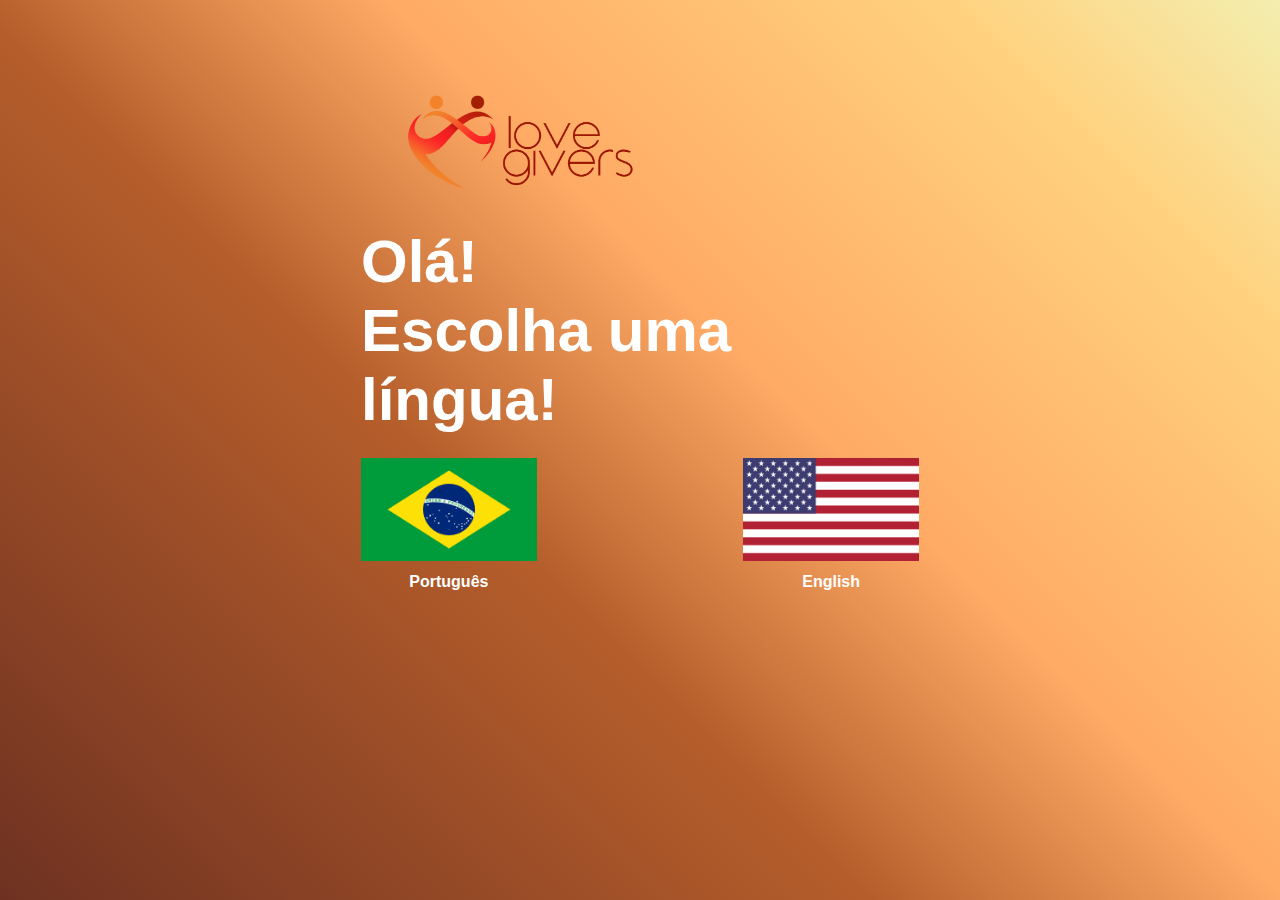
==== commit 3b7c2696: "implementa html ingles" ====
--- a/index.html
+++ b/index.html
@@ -11,16 +11,6 @@
     <link href="https://fonts.googleapis.com/css2?family=Montserrat:wght@100&family=Oswald:wght@200&display=swap" rel="stylesheet">
 </head>
 <body>
-    <div class="language-menu">
-        <ul class="container">
-            <li>
-                <button lang="pt-br" class="is-active">Português</button>
-            </li>
-            <li>
-                <button lang="en" class="">English</button>
-            </li>
-        </ul>
-    </div>
     <div class="page-container">
         <div class="background-container">
             <div class="container">
@@ -36,21 +26,6 @@
                             </a>
                             <a href="" class="us-link">
                                 <img src="assets/img/flag-of-United-States-of-America.png" alt="United States">
-                                <h4>Inglês</h4>
-                            </a>
-                        </div>
-                    </div>
-                    <div lang="en" class="hidden">
-                        <img src="./assets/img/logo completa horizontal cópia.png" class="logo" width="300" alt="love givers logo">
-                        <div class="heading">Hello!</div>
-                        <h1>Choose a language:</h1>
-                        <div class="country-selection">
-                            <a href="" class="canada-link">
-                                <img src="assets/img/flag-of-Brazil.png" alt="canada">
-                                <h4>Portuguese</h4>
-                            </a>
-                            <a href="home.html" class="us-link">
-                                <img src="assets/img/flag-of-United-States-of-America.png" alt="United States">
                                 <h4>English</h4>
                             </a>
                         </div>
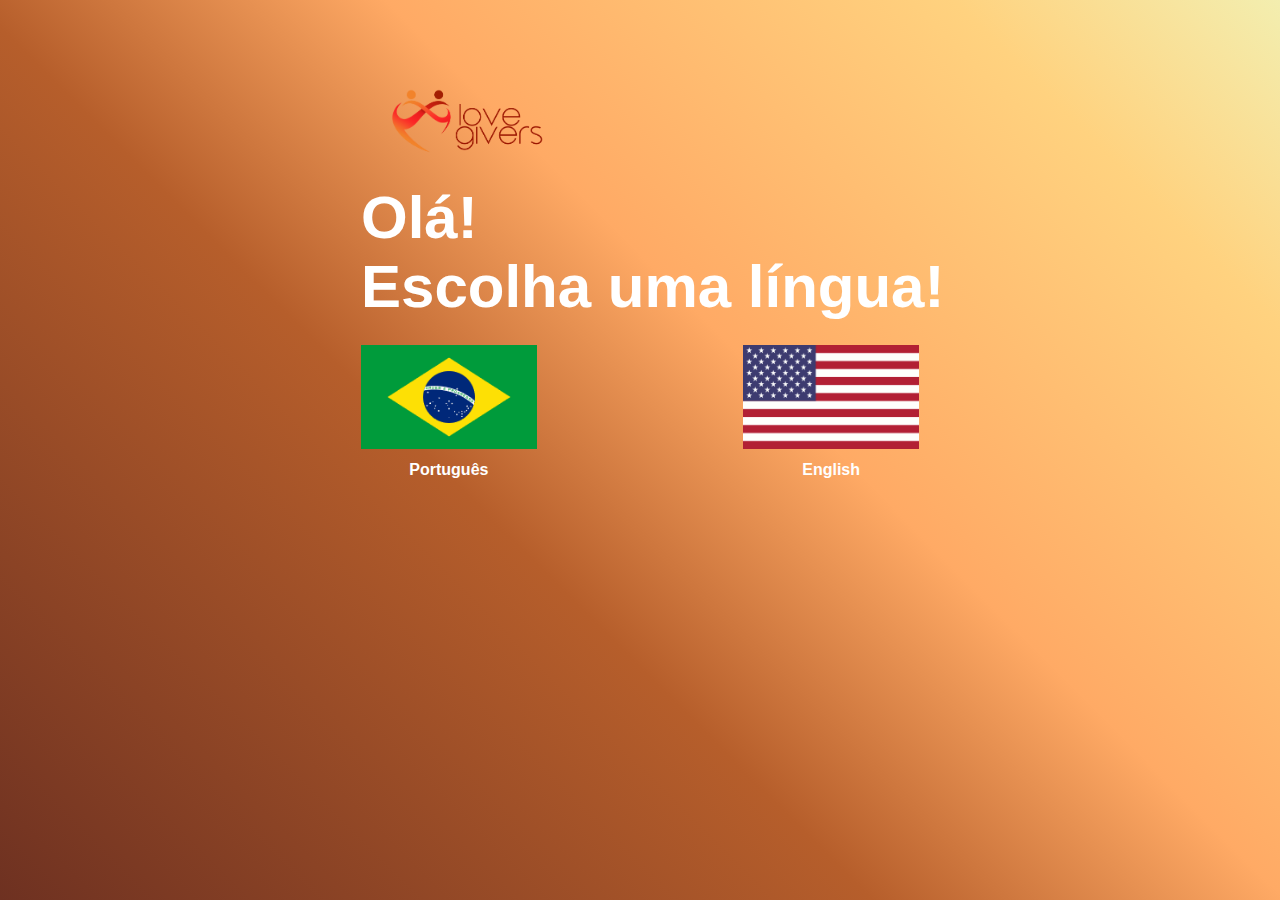
==== commit 2e8fa55c: "atualização" ====
--- a/index.html
+++ b/index.html
@@ -16,15 +16,15 @@
             <div class="container">
                 <div class="content">
                     <div lang="pt-br" class="">
-                        <img src="./assets/img/logo completa horizontal cópia.png" class="logo" width="300" alt="love givers logo">
+                        <img src="./assets/img/logo completa horizontal cópia.png" class="logo" width="200" alt="love givers logo">
                         <div class="heading">Olá!</div>
-                        <h1>Escolha uma língua!</h1>
+                        <h1 class="choose">Escolha uma língua!</h1>
                         <div class="country-selection">
                             <a href="home.html" class="canada-link">
                                 <img src="assets/img/flag-of-Brazil.png" alt="canada">
                                 <h4>Português</h4>
                             </a>
-                            <a href="" class="us-link">
+                            <a href="home-eng.html" class="us-link">
                                 <img src="assets/img/flag-of-United-States-of-America.png" alt="United States">
                                 <h4>English</h4>
                             </a>
--- a/css/language.css
+++ b/css/language.css
@@ -3,4 +3,4 @@
 
 
 
-/*! normalize.css v8.0.0 | MIT License | github.com/necolas/normalize.css */html{line-height:1.15;-webkit-text-size-adjust:100%}h1{font-size:2em;margin:.67em 0}hr{-webkit-box-sizing:content-box;box-sizing:content-box;height:0;overflow:visible}pre{font-family:monospace,monospace;font-size:1em}a{background-color:transparent}abbr[title]{border-bottom:none;text-decoration:underline;-webkit-text-decoration:underline dotted;text-decoration:underline dotted}b,strong{font-weight:bolder}code,kbd,samp{font-family:monospace,monospace;font-size:1em}small{font-size:80%}sub,sup{font-size:75%;line-height:0;position:relative;vertical-align:baseline}sub{bottom:-.25em}sup{top:-.5em}img{border-style:none}button,input,optgroup,select,textarea{font-family:inherit;font-size:100%;line-height:1.15;margin:0}button,input{overflow:visible}button,select{text-transform:none}[type=button],[type=reset],[type=submit],button{-webkit-appearance:button}[type=button]::-moz-focus-inner,[type=reset]::-moz-focus-inner,[type=submit]::-moz-focus-inner,button::-moz-focus-inner{border-style:none;padding:0}[type=button]:-moz-focusring,[type=reset]:-moz-focusring,[type=submit]:-moz-focusring,button:-moz-focusring{outline:1px dotted ButtonText}fieldset{padding:.35em .75em .625em}legend{-webkit-box-sizing:border-box;box-sizing:border-box;color:inherit;display:table;max-width:100%;padding:0;white-space:normal}progress{vertical-align:baseline}textarea{overflow:auto}[type=checkbox],[type=radio]{-webkit-box-sizing:border-box;box-sizing:border-box;padding:0}[type=number]::-webkit-inner-spin-button,[type=number]::-webkit-outer-spin-button{height:auto}[type=search]{-webkit-appearance:textfield;outline-offset:-2px}[type=search]::-webkit-search-decoration{-webkit-appearance:none}::-webkit-file-upload-button{-webkit-appearance:button;font:inherit}details{display:block}summary{display:list-item}[hidden],template{display:none}@font-face{font-family:Human BBY Web;src:url(https://www.bestbuy.com/~assets/bby/_com/sc-pattern-library/dist/e4ad7a6cc30f9153dc15124aa8ec616c.woff2) format("woff2"),url(https://www.bestbuy.com/~assets/bby/_com/sc-pattern-library/dist/81cb0c1eda4258acc6f1dbd26e6d2e1f.woff) format("woff");font-weight:400;font-style:normal;font-display:swap}@font-face{font-family:Human BBY Web;src:url(https://www.bestbuy.com/~assets/bby/_com/sc-pattern-library/dist/5562484cf98053a028aea627e45d4b7c.woff2) format("woff2"),url(https://www.bestbuy.com/~assets/bby/_com/sc-pattern-library/94d9146bb2b173b0ea54262a42b25db9.woff) format("woff");font-weight:500;font-style:normal;font-display:swap}@font-face{font-family:Human BBY Web;src:url(https://www.bestbuy.com/~assets/bby/_com/sc-pattern-library/dist/9b64d8057a58697c89b7d537d4f5f809.woff2) format("woff2"),url(https://www.bestbuy.com/~assets/bby/_com/sc-pattern-library/88bf8b3ae67a01b29ca0383076e21c10.woff) format("woff");font-weight:700;font-style:normal;font-display:swap}body,html{height:100%}body{font-family:Human BBY Web,Roboto,Arial,sans-serif;margin:0}.page-container{position:relative;height:100%}.background-container{padding:38px 12px 12px;background:#101f61;background:linear-gradient(45deg,#6e3121,#b65e2b 40%,#ffaa65 59%,#ffd27f 85%,#f3eeaf);filter:progid:DXImageTransform.Microsoft.gradient(startColorstr="#101f61",endColorstr="#a6e4ff",GradientType=1);min-height:100%;-webkit-box-sizing:border-box;box-sizing:border-box}.container{max-width:558px;margin:0 auto}.logo{margin-bottom:16px;display:block}h1{margin-bottom:32px}a{text-decoration:none}p{line-height:1.5}p.info{margin-top:8px}p.info .more-details{display:inline-block}.horizontal-rule{width:100%;height:1px;margin:24px 0;background:#4976e6}.heading,h1{font-size:32px;font-weight:700;margin:0}a,h1,h3,p{color:#fff}p{font-size:16px;margin-bottom:0}.language-menu{position:absolute;top:0;width:100%;z-index:10;background-color:#000;margin:0;list-style:none;text-align:right;padding:4px 0;height:18px}.language-menu ul{padding:0 16px;list-style:none;display:block}.language-menu li{display:inline-block;margin-right:16px;font-size:12px}.language-menu li:last-child{margin-right:0}.language-menu button{cursor:pointer;border:0;background:none;color:#fff;padding:0}.language-menu button:hover{border-bottom:1px solid #fff}.language-menu button:focus{outline:0}.heading{color:#fff;margin-bottom:0}.international-header{margin-top:16px;font-size:16px;margin-bottom:0;font-weight:600}.country-selection{display:-webkit-box;display:-ms-flexbox;display:flex;-webkit-box-orient:horizontal;-webkit-box-direction:normal;-ms-flex-direction:row;flex-direction:row;-ms-flex-wrap:nowrap;flex-wrap:nowrap;-webkit-box-pack:justify;-ms-flex-pack:justify;justify-content:space-between;margin-top:24px;text-align:center}.country-selection h4{margin:12px 0 0;font-weight:600}.country-selection img{display:block;width:100%}.country-selection a:first-child{max-width:31.5%}.country-selection a:last-child{max-width:31.5%}.country-selection a{display:block;font-weight:700;text-decoration:none;max-width:30%}.country-selection a:hover h4{margin-top:8px}.country-selection a:hover img{border:4px solid #fff200;margin-left:-4px;margin-top:-4px}.more-details{font-size:14px;font-weight:500}.more-details:hover{text-decoration:underline}.hidden{display:none}@media only screen and (min-width:600px){.heading,h1{font-size:60px}.horizontal-rule{margin:32px 0}.background-container{padding-top:80px}}+/*! normalize.css v8.0.0 | MIT License | github.com/necolas/normalize.css */html{line-height:1.15;-webkit-text-size-adjust:100%}h1{font-size:2em;margin:.67em 0}.choose{white-space: nowrap;}hr{-webkit-box-sizing:content-box;box-sizing:content-box;height:0;overflow:visible}pre{font-family:monospace,monospace;font-size:1em}a{background-color:transparent}abbr[title]{border-bottom:none;text-decoration:underline;-webkit-text-decoration:underline dotted;text-decoration:underline dotted}b,strong{font-weight:bolder}code,kbd,samp{font-family:monospace,monospace;font-size:1em}small{font-size:80%}sub,sup{font-size:75%;line-height:0;position:relative;vertical-align:baseline}sub{bottom:-.25em}sup{top:-.5em}img{border-style:none}button,input,optgroup,select,textarea{font-family:inherit;font-size:100%;line-height:1.15;margin:0}button,input{overflow:visible}button,select{text-transform:none}[type=button],[type=reset],[type=submit],button{-webkit-appearance:button}[type=button]::-moz-focus-inner,[type=reset]::-moz-focus-inner,[type=submit]::-moz-focus-inner,button::-moz-focus-inner{border-style:none;padding:0}[type=button]:-moz-focusring,[type=reset]:-moz-focusring,[type=submit]:-moz-focusring,button:-moz-focusring{outline:1px dotted ButtonText}fieldset{padding:.35em .75em .625em}legend{-webkit-box-sizing:border-box;box-sizing:border-box;color:inherit;display:table;max-width:100%;padding:0;white-space:normal}progress{vertical-align:baseline}textarea{overflow:auto}[type=checkbox],[type=radio]{-webkit-box-sizing:border-box;box-sizing:border-box;padding:0}[type=number]::-webkit-inner-spin-button,[type=number]::-webkit-outer-spin-button{height:auto}[type=search]{-webkit-appearance:textfield;outline-offset:-2px}[type=search]::-webkit-search-decoration{-webkit-appearance:none}::-webkit-file-upload-button{-webkit-appearance:button;font:inherit}details{display:block}summary{display:list-item}[hidden],template{display:none}@font-face{font-family:Human BBY Web;src:url(https://www.bestbuy.com/~assets/bby/_com/sc-pattern-library/dist/e4ad7a6cc30f9153dc15124aa8ec616c.woff2) format("woff2"),url(https://www.bestbuy.com/~assets/bby/_com/sc-pattern-library/dist/81cb0c1eda4258acc6f1dbd26e6d2e1f.woff) format("woff");font-weight:400;font-style:normal;font-display:swap}@font-face{font-family:Human BBY Web;src:url(https://www.bestbuy.com/~assets/bby/_com/sc-pattern-library/dist/5562484cf98053a028aea627e45d4b7c.woff2) format("woff2"),url(https://www.bestbuy.com/~assets/bby/_com/sc-pattern-library/94d9146bb2b173b0ea54262a42b25db9.woff) format("woff");font-weight:500;font-style:normal;font-display:swap}@font-face{font-family:Human BBY Web;src:url(https://www.bestbuy.com/~assets/bby/_com/sc-pattern-library/dist/9b64d8057a58697c89b7d537d4f5f809.woff2) format("woff2"),url(https://www.bestbuy.com/~assets/bby/_com/sc-pattern-library/88bf8b3ae67a01b29ca0383076e21c10.woff) format("woff");font-weight:700;font-style:normal;font-display:swap}body,html{height:100%}body{font-family:Human BBY Web,Roboto,Arial,sans-serif;margin:0}.page-container{position:relative;height:100%}.background-container{padding:38px 12px 12px;background:#101f61;background:linear-gradient(45deg,#6e3121,#b65e2b 40%,#ffaa65 59%,#ffd27f 85%,#f3eeaf);filter:progid:DXImageTransform.Microsoft.gradient(startColorstr="#101f61",endColorstr="#a6e4ff",GradientType=1);min-height:100%;-webkit-box-sizing:border-box;box-sizing:border-box}.container{max-width:558px;margin:0 auto}.logo{margin-bottom:16px;display:block}h1{margin-bottom:32px}a{text-decoration:none}p{line-height:1.5}p.info{margin-top:8px}p.info .more-details{display:inline-block}.horizontal-rule{width:100%;height:1px;margin:24px 0;background:#4976e6}.heading,h1{font-size:32px;font-weight:700;margin:0}a,h1,h3,p{color:#fff}p{font-size:16px;margin-bottom:0}.language-menu{position:absolute;top:0;width:100%;z-index:10;background-color:#000;margin:0;list-style:none;text-align:right;padding:4px 0;height:18px}.language-menu ul{padding:0 16px;list-style:none;display:block}.language-menu li{display:inline-block;margin-right:16px;font-size:12px}.language-menu li:last-child{margin-right:0}.language-menu button{cursor:pointer;border:0;background:none;color:#fff;padding:0}.language-menu button:hover{border-bottom:1px solid #fff}.language-menu button:focus{outline:0}.heading{color:#fff;margin-bottom:0}.international-header{margin-top:16px;font-size:16px;margin-bottom:0;font-weight:600}.country-selection{display:-webkit-box;display:-ms-flexbox;display:flex;-webkit-box-orient:horizontal;-webkit-box-direction:normal;-ms-flex-direction:row;flex-direction:row;-ms-flex-wrap:nowrap;flex-wrap:nowrap;-webkit-box-pack:justify;-ms-flex-pack:justify;justify-content:space-between;margin-top:24px;text-align:center}.country-selection h4{margin:12px 0 0;font-weight:600}.country-selection img{display:block;width:100%}.country-selection a:first-child{max-width:31.5%}.country-selection a:last-child{max-width:31.5%}.country-selection a{display:block;font-weight:700;text-decoration:none;max-width:30%}.country-selection a:hover h4{margin-top:8px}.country-selection a:hover img{border:4px solid #fff200;margin-left:-4px;margin-top:-4px}.more-details{font-size:14px;font-weight:500}.more-details:hover{text-decoration:underline}.hidden{display:none}@media only screen and (min-width:600px){.heading,h1{font-size:60px}.horizontal-rule{margin:32px 0}.background-container{padding-top:80px}}